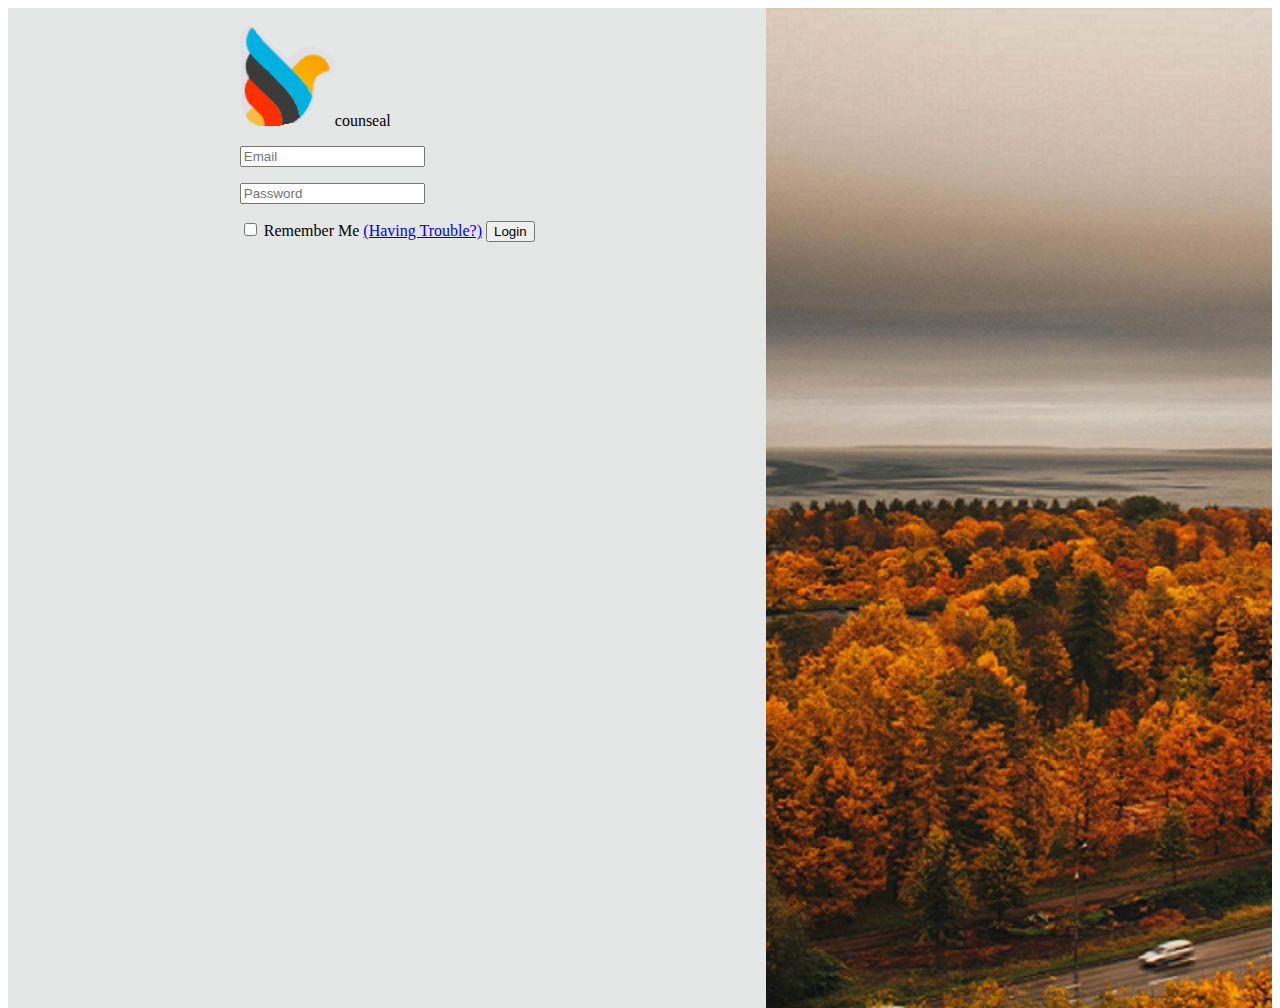
==== index.html @ 727748ab "Near Completion" ====
<!DOCTYPE html>
<html lang="en">
<head>
	<meta charset="UTF-8">
	<meta http-equiv="X-UA-Compatible" content="IE=edge">
	<meta name="viewport" content="width=device-width, initial-scale=1.0">
	<title>c2-login-page</title>
	<link rel="stylesheet" href="style.css">
</head>
<body>
	<div id="Parent"></div>

	<div id="Left">
		<form action="#">
		<p>
			<img src="./c2-logo.png">counseal</p>
		<p>	
			<input type="email" placeholder="Email"></p>
			<p>
			<input type="password" placeholder="Password"></p>
		<p>
		<input type="checkbox" name="remember me" id="Remember Me">
		<label for="Remember Me">Remember Me</label>
		<a href="havingtrouble.html">(Having Trouble?)</a>
		<input type="submit" value="Login">
		</p>
		</form>
	</div>
	
	<div id="Right"></div>

</body>
</html>
---- style.css ----
#Parent {
  height: auto;
  color: transparent;
}
    
#Left {
  float: left;
  background-color: rgb(229, 230, 230);
  display: flex;
  justify-content: center;
  width: 60%;
  height: 1000px;
}
   
#Right {
  width: 40%;
  height: 1000px;
  float: right;
  background-repeat: no-repeat;
  background-image:
    url(./c2-bg.png) 
    }
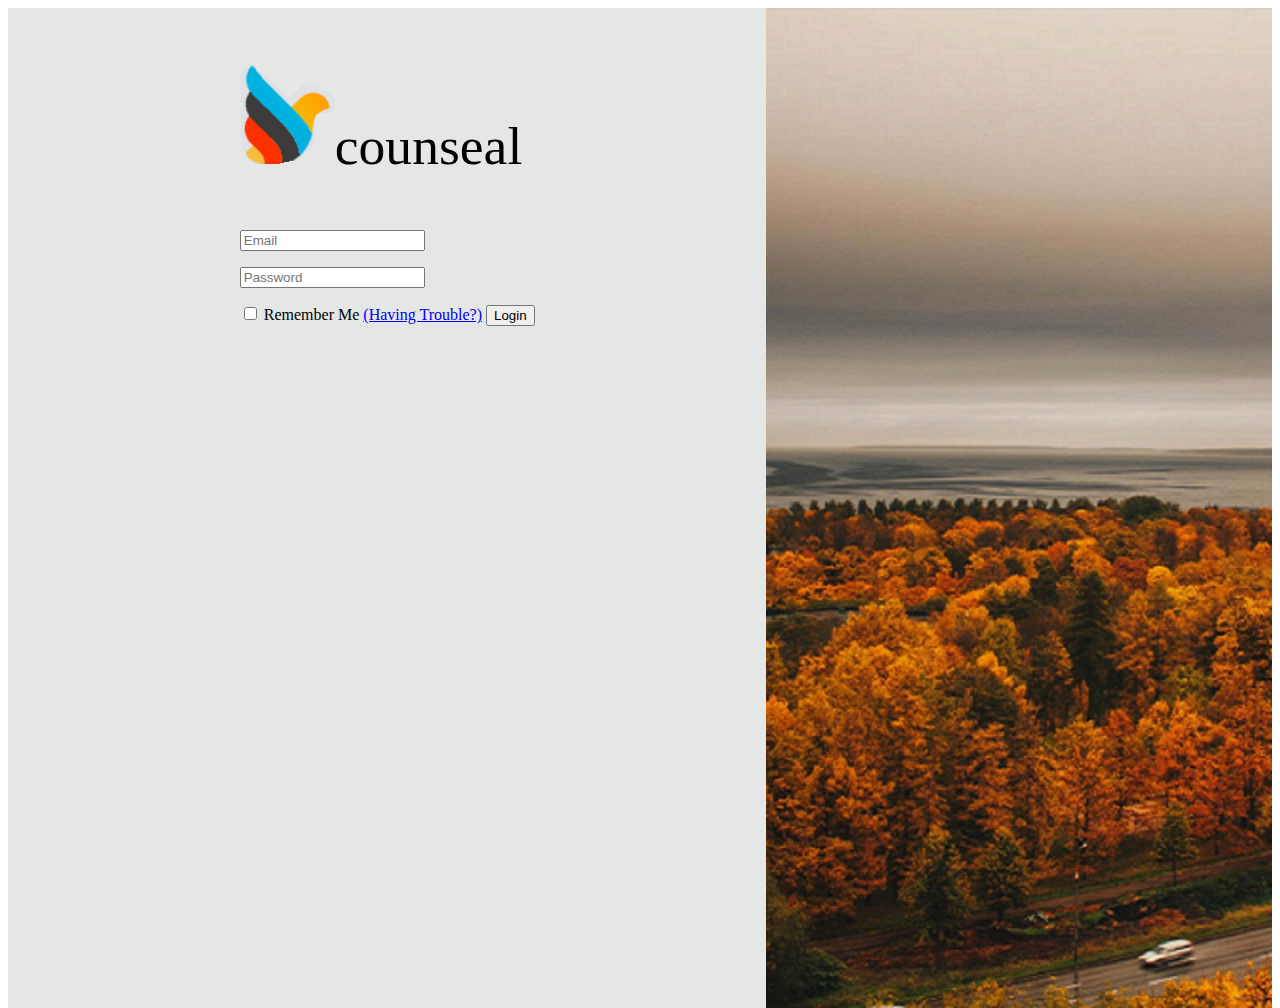
==== commit 34461c63: "almost" ====
--- a/index.html
+++ b/index.html
@@ -12,7 +12,7 @@
 
 	<div id="Left">
 		<form action="#">
-		<p>
+		<p id="c2">
 			<img src="./c2-logo.png">counseal</p>
 		<p>	
 			<input type="email" placeholder="Email"></p>
--- a/style.css
+++ b/style.css
@@ -11,6 +11,10 @@
   width: 60%;
   height: 1000px;
 }
+
+#c2 {
+  font-size: 335%;
+}
    
 #Right {
   width: 40%;
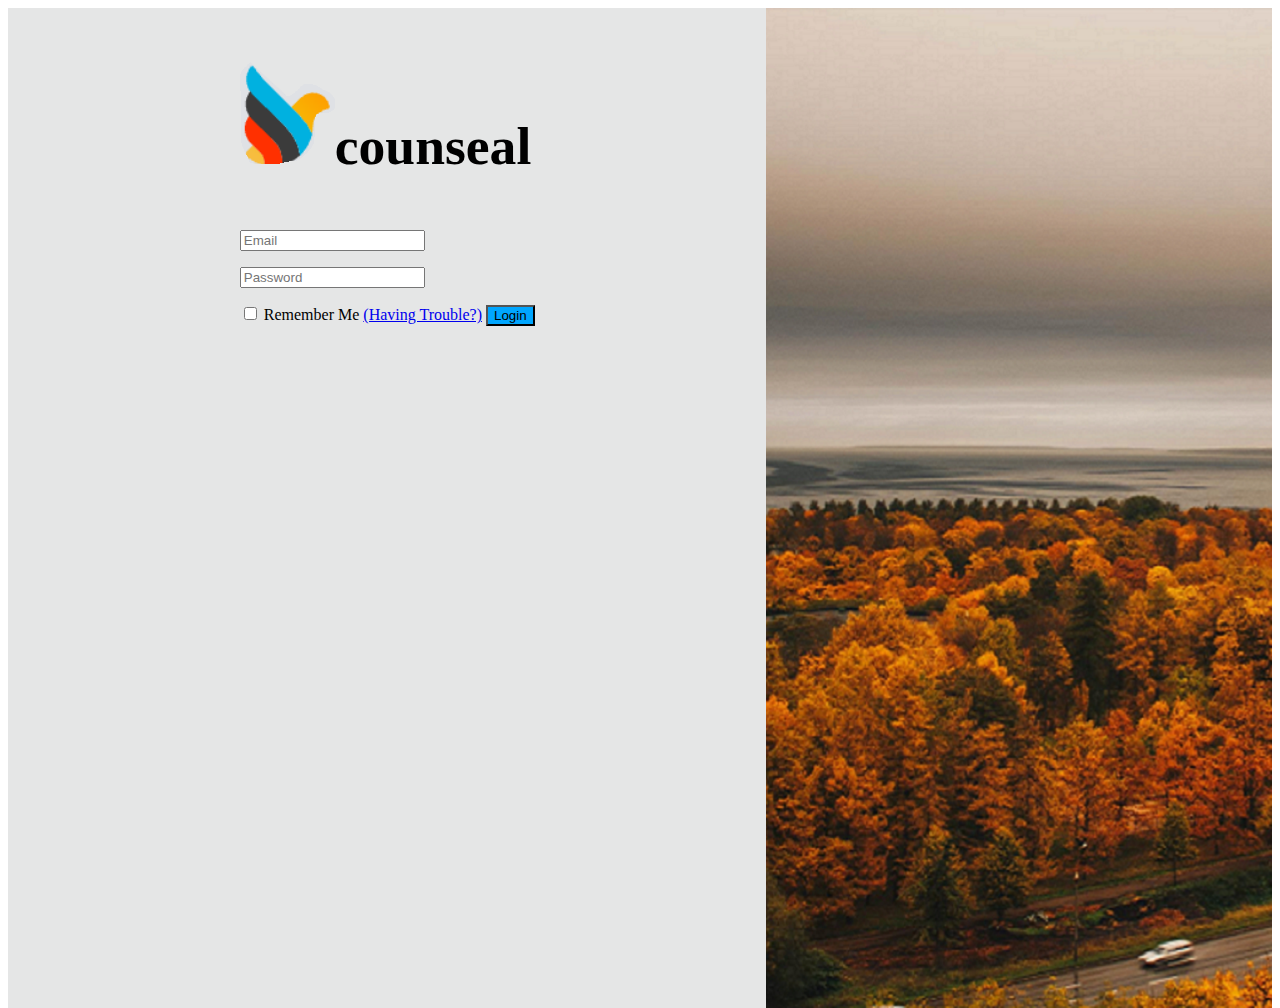
==== commit e062c3c8: "counseal & login" ====
--- a/index.html
+++ b/index.html
@@ -13,16 +13,16 @@
 	<div id="Left">
 		<form action="#">
 		<p id="c2">
-			<img src="./c2-logo.png">counseal</p>
+			<img src="./c2-logo.png"><strong>counseal</strong></p>
 		<p>	
-			<input type="email" placeholder="Email"></p>
+			<input type="email" id="text" placeholder="Email"></p>
 			<p>
-			<input type="password" placeholder="Password"></p>
+			<input type="password" id="text" placeholder="Password"></p>
 		<p>
 		<input type="checkbox" name="remember me" id="Remember Me">
 		<label for="Remember Me">Remember Me</label>
 		<a href="havingtrouble.html">(Having Trouble?)</a>
-		<input type="submit" value="Login">
+		<input type="submit" id="Login" value="Login">
 		</p>
 		</form>
 	</div>
--- a/style.css
+++ b/style.css
@@ -15,6 +15,10 @@
 #c2 {
   font-size: 335%;
 }
+
+#Login {
+  background-color: rgb(0, 166, 255);
+}
    
 #Right {
   width: 40%;
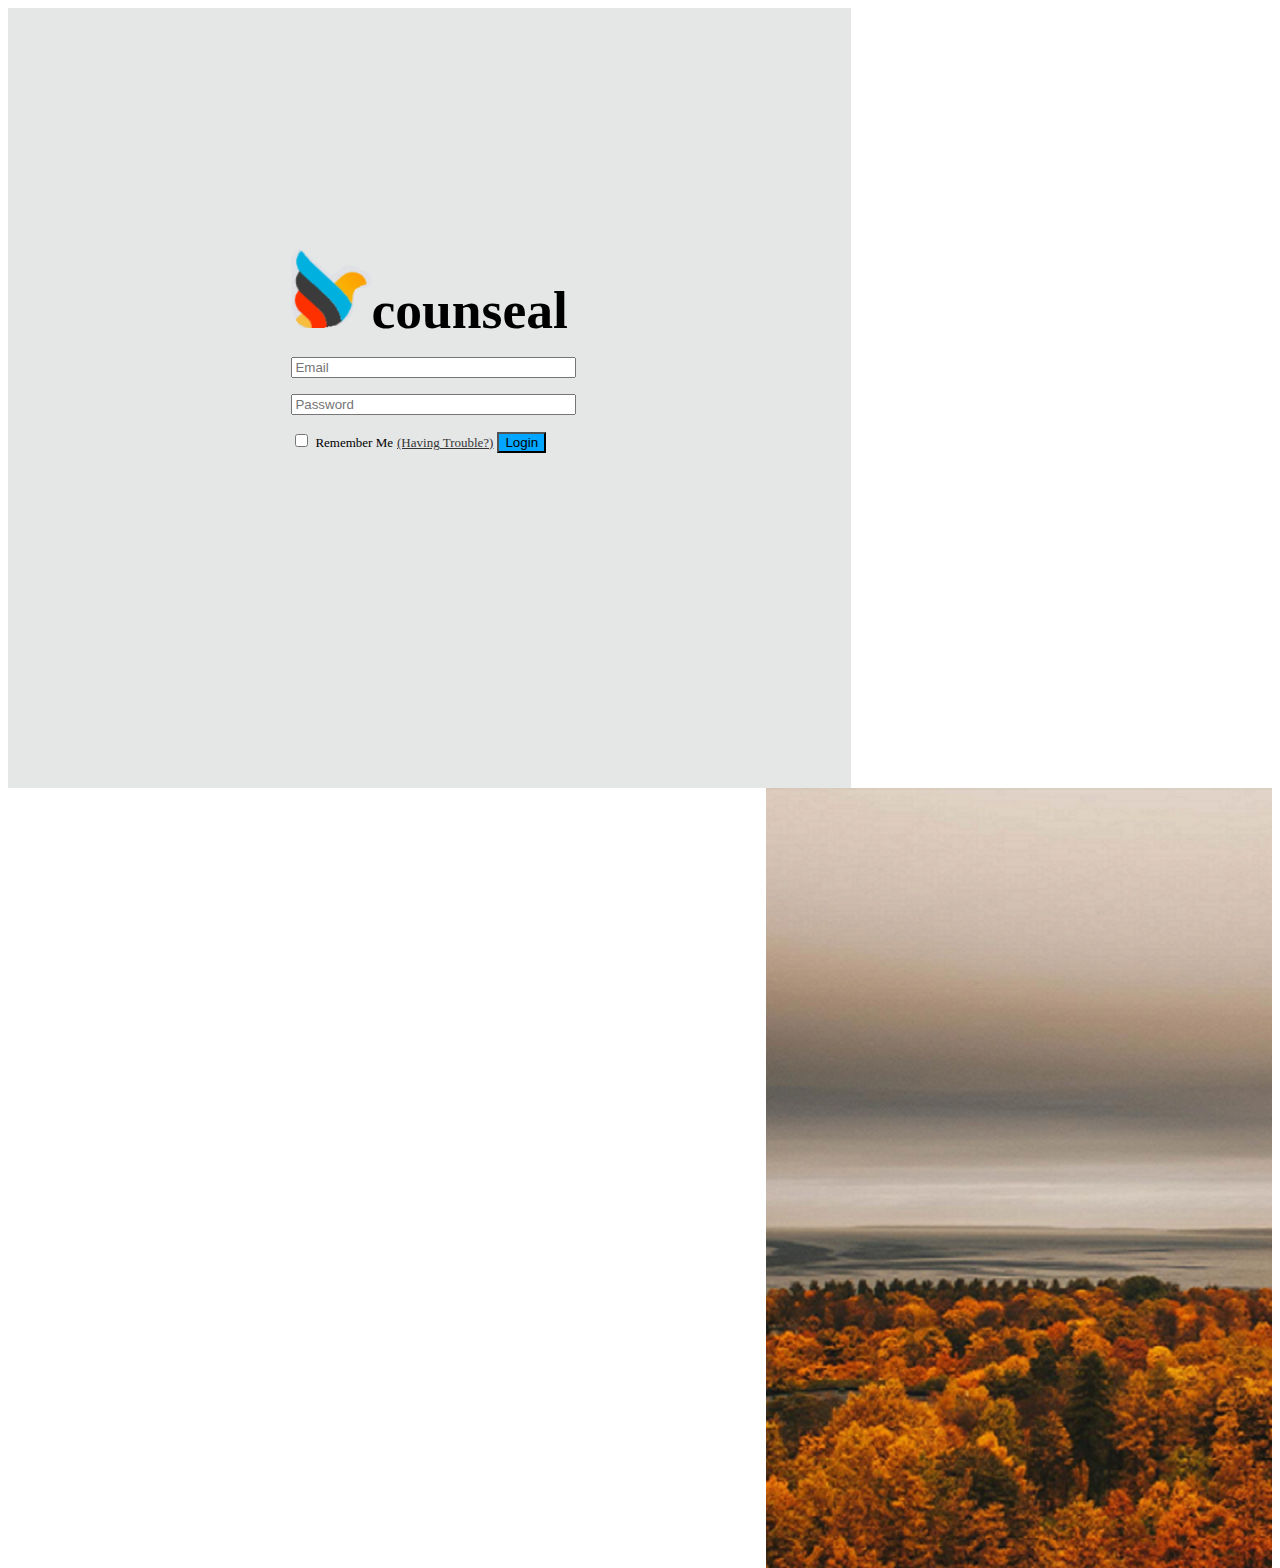
==== commit 2899f9a1: "CSS alignments" ====
--- a/index.html
+++ b/index.html
@@ -20,8 +20,8 @@
 			<input type="password" id="text" placeholder="Password"></p>
 		<p>
 		<input type="checkbox" name="remember me" id="Remember Me">
-		<label for="Remember Me">Remember Me</label>
-		<a href="havingtrouble.html">(Having Trouble?)</a>
+		<label for="Remember Me" id="RememberMe">Remember Me</label>
+		<a href="havingtrouble.html" id="a">(Having Trouble?)</a> 
 		<input type="submit" id="Login" value="Login">
 		</p>
 		</form>
--- a/style.css
+++ b/style.css
@@ -5,27 +5,48 @@
     
 #Left {
   float: left;
+  padding: 240px 270px;
   background-color: rgb(229, 230, 230);
   display: flex;
   justify-content: center;
-  width: 60%;
-  height: 1000px;
+  width: 24%;
+  height: 300px;
+  padding: 0 auto;
+}
+
+
+#Left img {
+  width: 80px;
+  height: 80px;
+}
+
+#text {
+  width: 100%;
+}
+
+#RememberMe {
+  font-size: small;
+}
+
+#a {
+  font-size: small;
+  color: rgb(53, 53, 53);
 }
 
 #c2 {
   font-size: 335%;
+  margin: 0%;
 }
 
 #Login {
   background-color: rgb(0, 166, 255);
 }
-   
+
 #Right {
   width: 40%;
-  height: 1000px;
+  height: 780px;
   float: right;
   background-repeat: no-repeat;
   background-image:
     url(./c2-bg.png) 
-    }
-    +}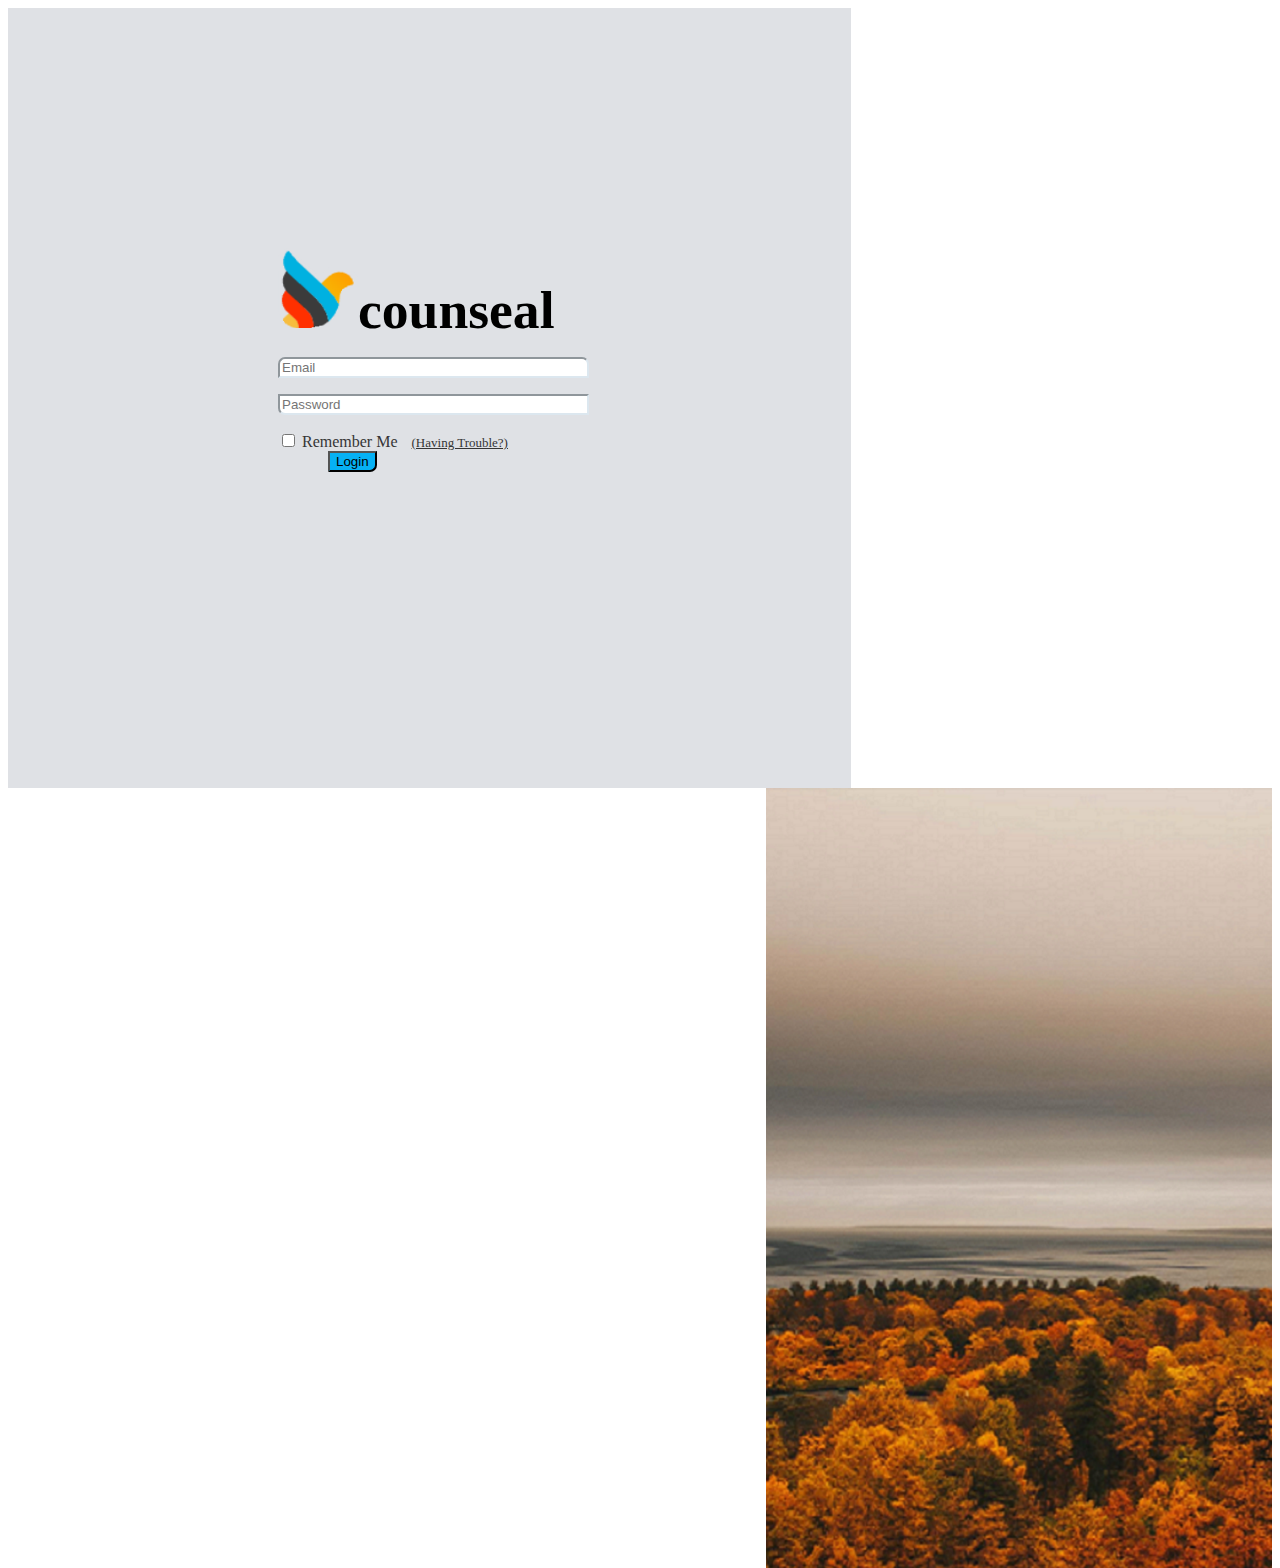
==== commit 0fec25ef: "Div Padding adjusting & rounding" ====
--- a/index.html
+++ b/index.html
@@ -17,7 +17,7 @@
 		<p>	
 			<input type="email" id="text" placeholder="Email"></p>
 			<p>
-			<input type="password" id="text" placeholder="Password"></p>
+			<input type="password" id="text2" placeholder="Password"></p>
 		<p>
 		<input type="checkbox" name="remember me" id="Remember Me">
 		<label for="Remember Me" id="RememberMe">Remember Me</label>
--- a/style.css
+++ b/style.css
@@ -6,7 +6,7 @@
 #Left {
   float: left;
   padding: 240px 270px;
-  background-color: rgb(229, 230, 230);
+  background-color: #DFE1E5;
   display: flex;
   justify-content: center;
   width: 24%;
@@ -22,15 +22,26 @@
 
 #text {
   width: 100%;
+  border-top-left-radius: 7px;
+  border-top-right-radius: 7px;
+  border-color: #DCE7EF;
+}
+
+#text2 {
+  width: 100%;
+  border-bottom-left-radius: 7px;
+  border-color: #DCE7EF;
 }
 
 #RememberMe {
-  font-size: small;
+  font-size:medium;
+  color: rgb(53, 53, 53);
 }
 
 #a {
   font-size: small;
   color: rgb(53, 53, 53);
+  margin-left: 10px;
 }
 
 #c2 {
@@ -39,7 +50,9 @@
 }
 
 #Login {
-  background-color: rgb(0, 166, 255);
+  background-color: rgb(6, 177, 244);
+  border-bottom-right-radius: 7px;
+  margin-left: 50px;
 }
 
 #Right {
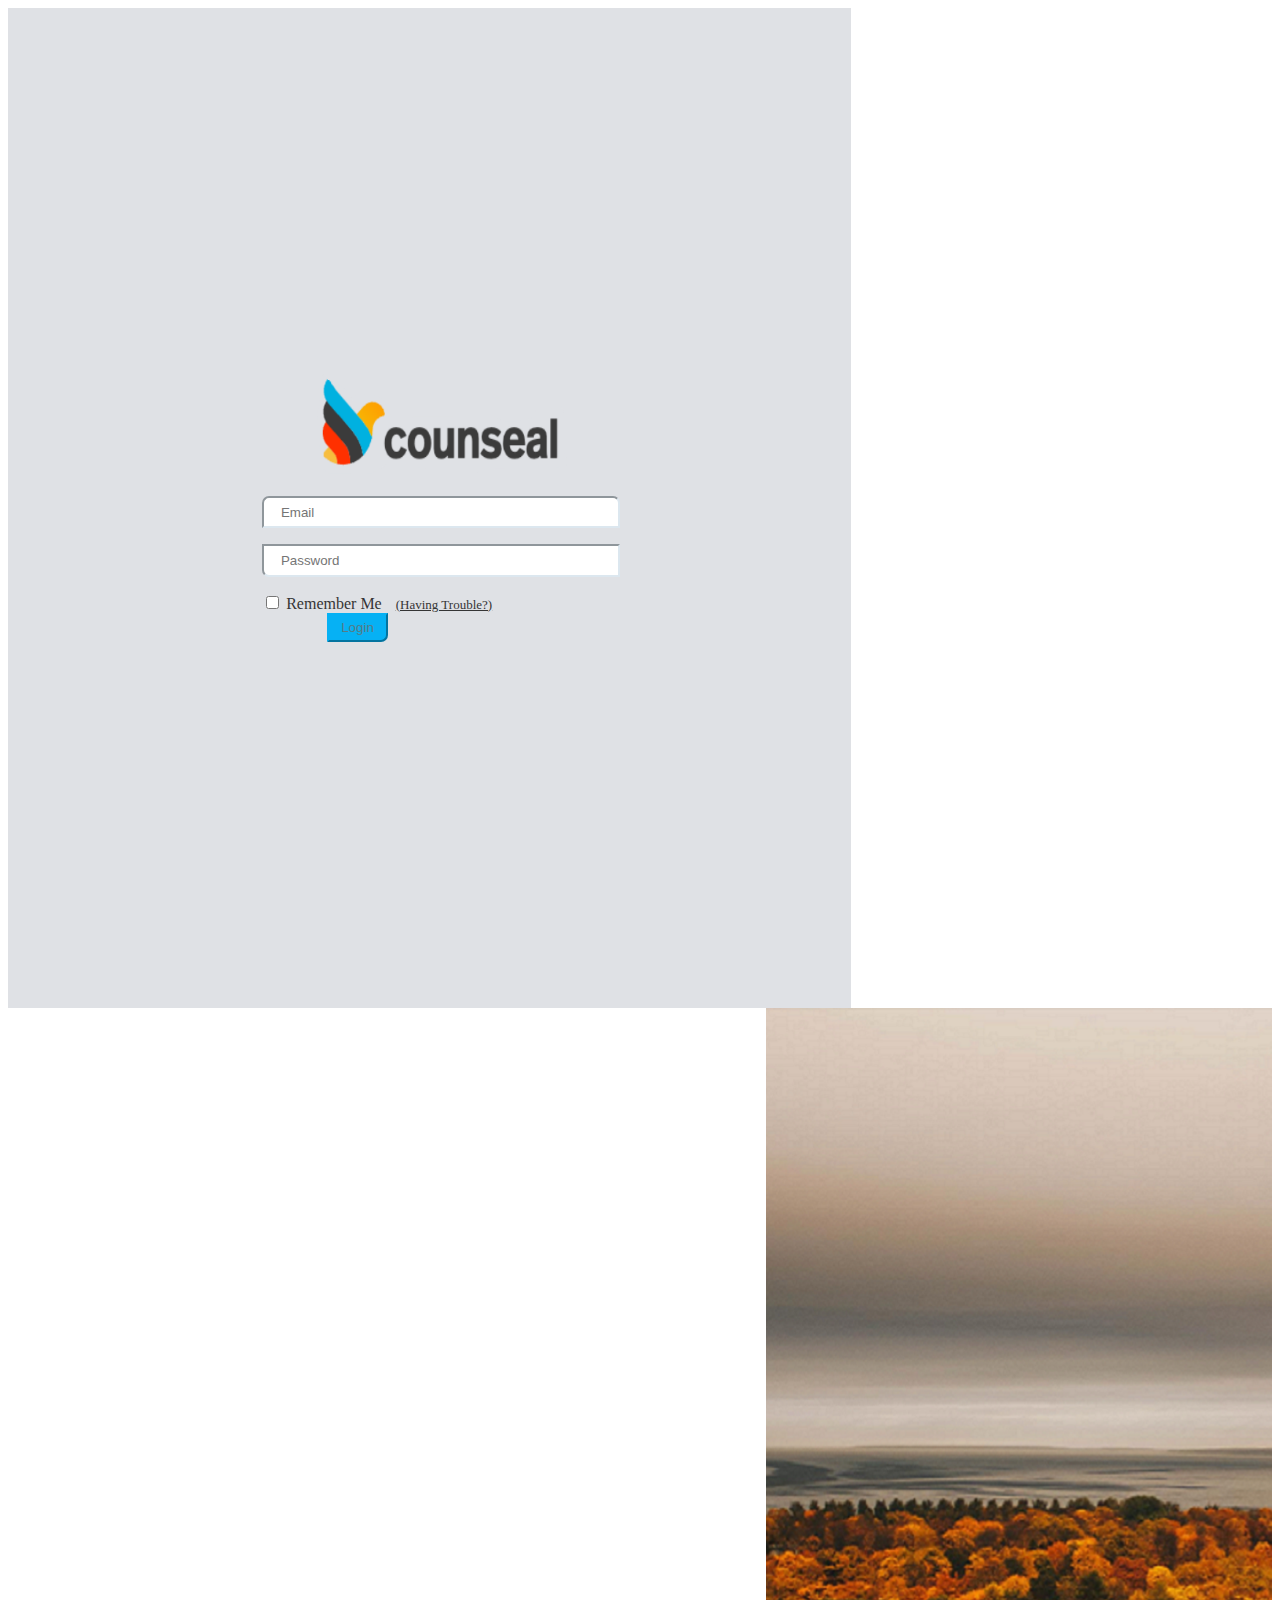
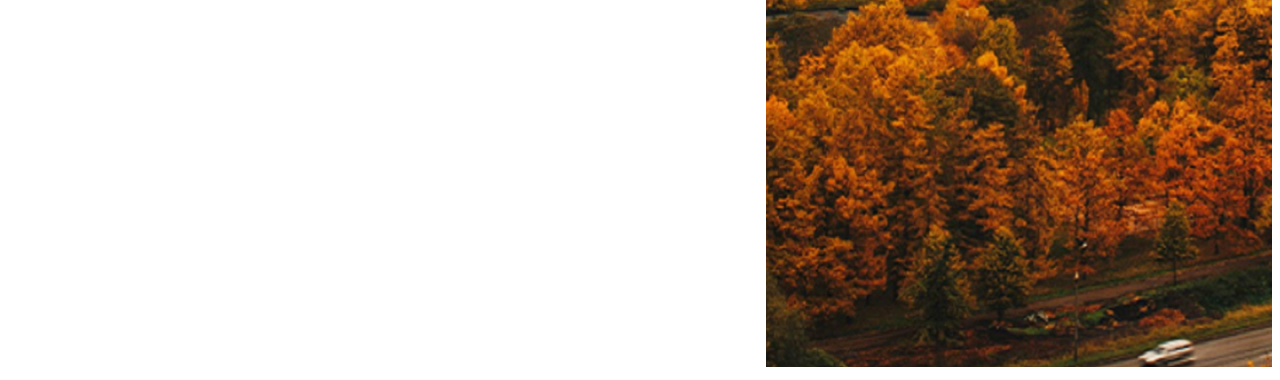
==== commit 6b5660b6: "Myriad of changes" ====
--- a/index.html
+++ b/index.html
@@ -12,12 +12,12 @@
 
 	<div id="Left">
 		<form action="#">
-		<p id="c2">
-			<img src="./c2-logo.png"><strong>counseal</strong></p>
+		<p>
+			<img src="./c2-logo.png"></p>
 		<p>	
-			<input type="email" id="text" placeholder="Email"></p>
+			<input type="email" id="email" placeholder="Email"></p>
 			<p>
-			<input type="password" id="text2" placeholder="Password"></p>
+			<input type="password" id="password" placeholder="Password"></p>
 		<p>
 		<input type="checkbox" name="remember me" id="Remember Me">
 		<label for="Remember Me" id="RememberMe">Remember Me</label>
--- a/style.css
+++ b/style.css
@@ -5,7 +5,7 @@
     
 #Left {
   float: left;
-  padding: 240px 270px;
+  padding: 350px 270px;
   background-color: #DFE1E5;
   display: flex;
   justify-content: center;
@@ -16,19 +16,28 @@
 
 
 #Left img {
-  width: 80px;
-  height: 80px;
+  width: 250px;
+  height: 100px;
+  margin-left: 55px;
+  margin-right: 30px;
+  margin-bottom: 2px;
 }
 
-#text {
+input#email {
   width: 100%;
+  padding-top: 2%;
+  padding-bottom: 2%;
+  padding-left: 5%;
   border-top-left-radius: 7px;
   border-top-right-radius: 7px;
   border-color: #DCE7EF;
 }
 
-#text2 {
+input#password {
   width: 100%;
+  padding-top: 2%;
+  padding-bottom: 2%;
+  padding-left: 5%;
   border-bottom-left-radius: 7px;
   border-color: #DCE7EF;
 }
@@ -44,21 +53,21 @@
   margin-left: 10px;
 }
 
-#c2 {
-  font-size: 335%;
-  margin: 0%;
-}
-
 #Login {
   background-color: rgb(6, 177, 244);
+  border-color: rgb(6, 177, 244);
   border-bottom-right-radius: 7px;
-  margin-left: 50px;
+  color: #577B85;
+  padding: 5px 12px;
+  margin-left: 65px;
 }
 
 #Right {
   width: 40%;
-  height: 780px;
+  height: 580px;
   float: right;
+  padding-bottom: 30%;
+  margin-bottom: 1%;
   background-repeat: no-repeat;
   background-image:
     url(./c2-bg.png) 
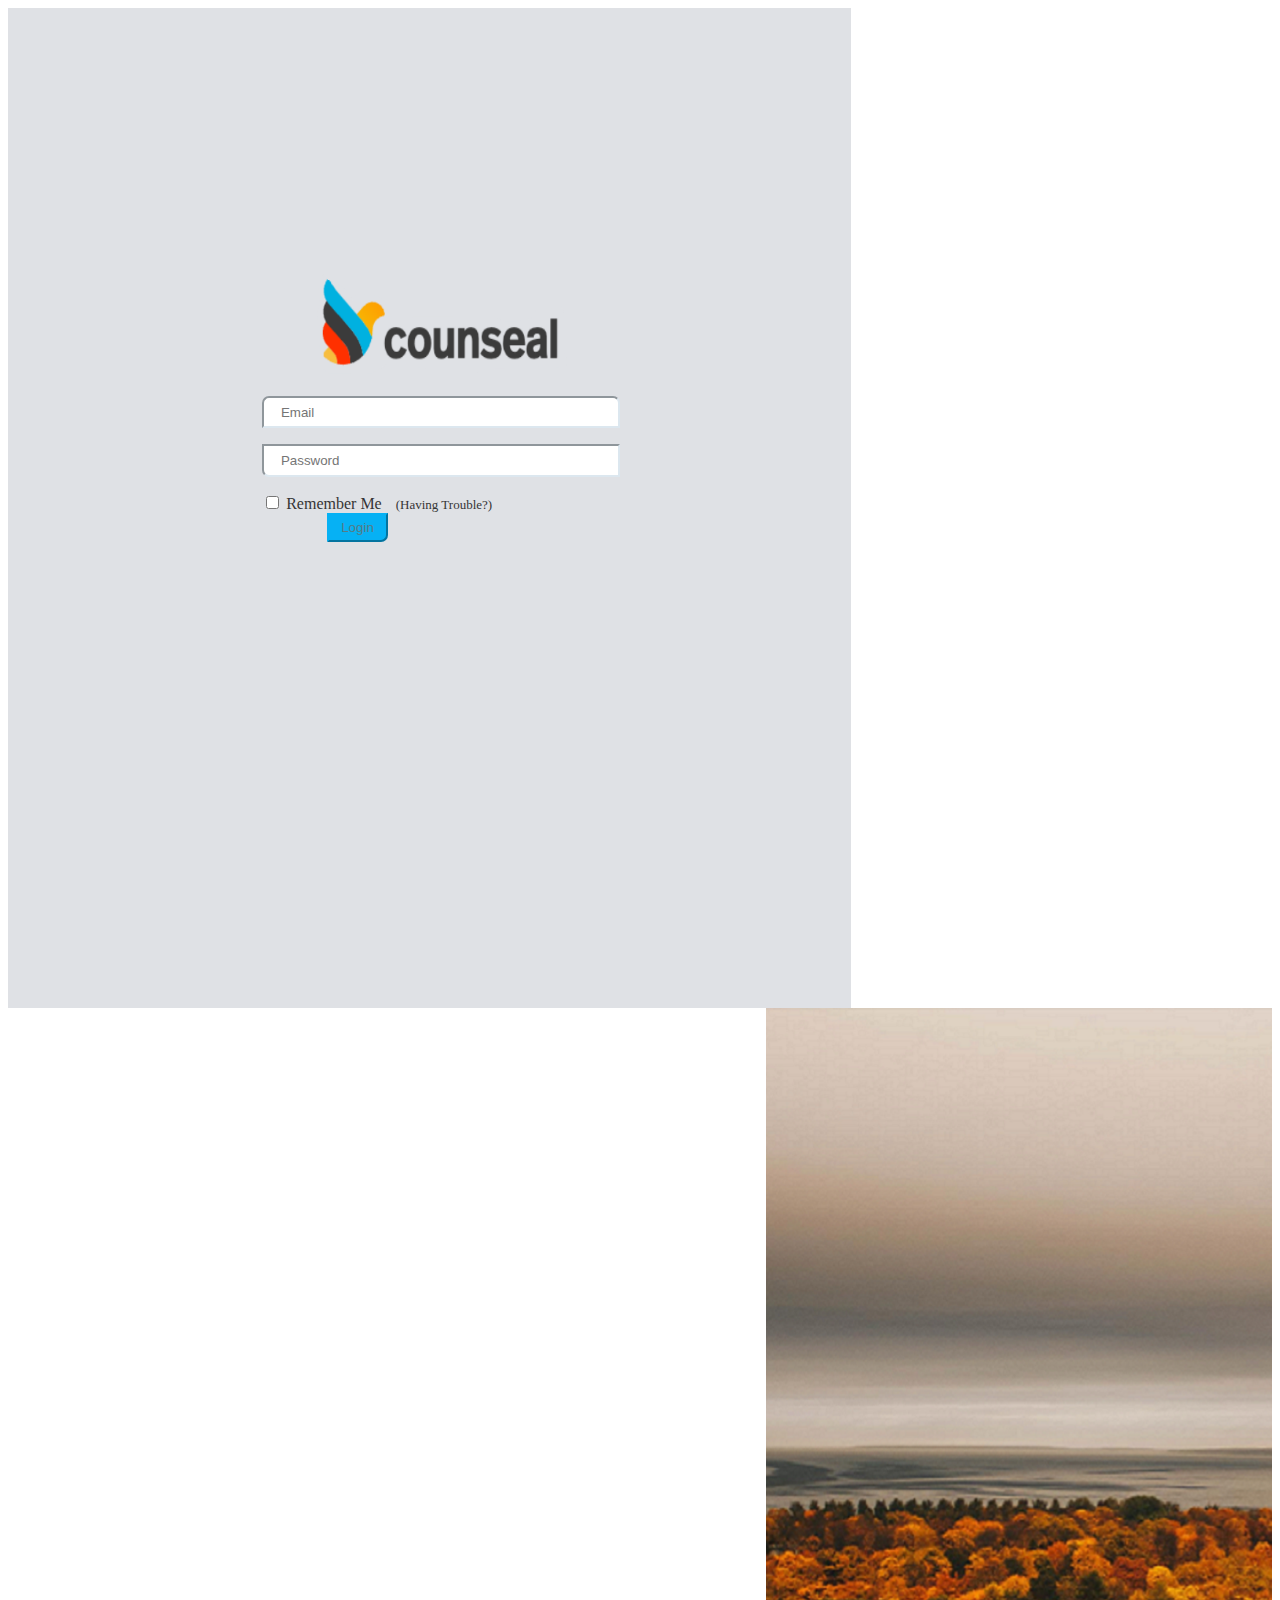
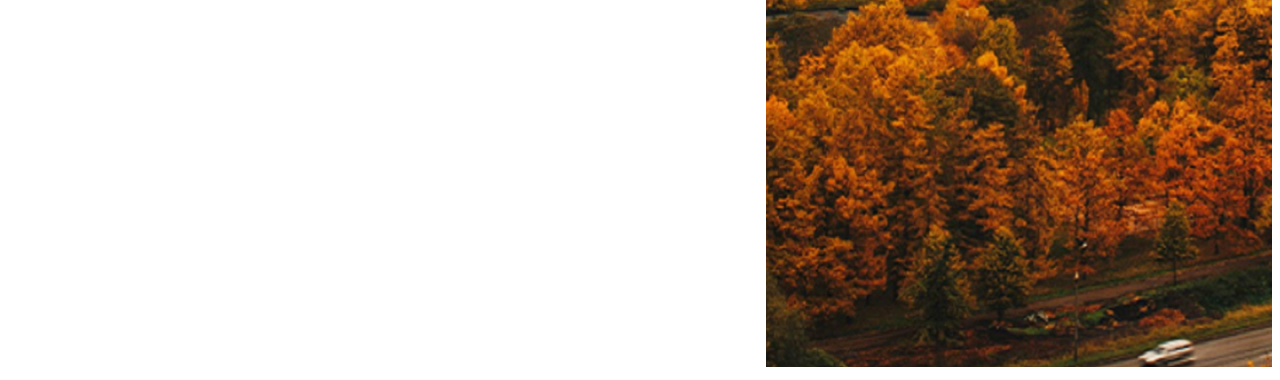
==== commit ebcd758f: "JS & changes" ====
--- a/index.html
+++ b/index.html
@@ -5,29 +5,38 @@
 	<meta http-equiv="X-UA-Compatible" content="IE=edge">
 	<meta name="viewport" content="width=device-width, initial-scale=1.0">
 	<title>c2-login-page</title>
-	<link rel="stylesheet" href="style.css">
+	<link  href="style.css"rel="stylesheet">
 </head>
 <body>
 	<div id="Parent"></div>
 
+	
+
 	<div id="Left">
-		<form action="#">
-		<p>
-			<img src="./c2-logo.png"></p>
-		<p>	
-			<input type="email" id="email" placeholder="Email"></p>
+		<form action="#" id="form-section">
 			<p>
-			<input type="password" id="password" placeholder="Password"></p>
-		<p>
-		<input type="checkbox" name="remember me" id="Remember Me">
-		<label for="Remember Me" id="RememberMe">Remember Me</label>
-		<a href="havingtrouble.html" id="a">(Having Trouble?)</a> 
-		<input type="submit" id="Login" value="Login">
-		</p>
-		</form>
+				<img src="./c2-logo.png"></p>
+		
+			<p id="hidden">
+				Incorrect username or password.
+				<input id="btn" type="button" value="X">
+			</p>
+		
+			<p>	
+				<input type="email" id="email" placeholder="Email" value=""></p>
+			<p>
+				<input type="password" id="password" placeholder="Password" value=""></p>
+			<p id="p5">
+				<input type="checkbox" name="remember me" id="Remember Me">
+				<label for="Remember Me" id="RememberMe">Remember Me</label>
+				<a href="havingtrouble.html" id="a">(Having Trouble?)</a> 
+				<input type="submit" id="Login" value="Login">
+			</p>
+		</form>	
 	</div>
 	
 	<div id="Right"></div>
 
+	<script src="script.js"></script>
 </body>
 </html>--- a/style.css
+++ b/style.css
@@ -5,13 +5,30 @@
     
 #Left {
   float: left;
-  padding: 350px 270px;
+  padding: 250px 270px;
   background-color: #DFE1E5;
   display: flex;
   justify-content: center;
   width: 24%;
-  height: 300px;
+  height: 500px;
   padding: 0 auto;
+}
+
+#hidden {
+  width: 97%;
+  padding: 3% 5%;
+  background-color: #ffc6b6;
+  border-color: #935543;
+  border-radius: 3%;
+  display: none;
+}
+
+#btn {
+  margin-left: 25%;
+  color: #B24A4E;
+  background-color: #ffc6b6;
+  border-color: #ffc6b6;
+  outline: none;
 }
 
 
@@ -51,6 +68,7 @@
   font-size: small;
   color: rgb(53, 53, 53);
   margin-left: 10px;
+  text-decoration: none;
 }
 
 #Login {
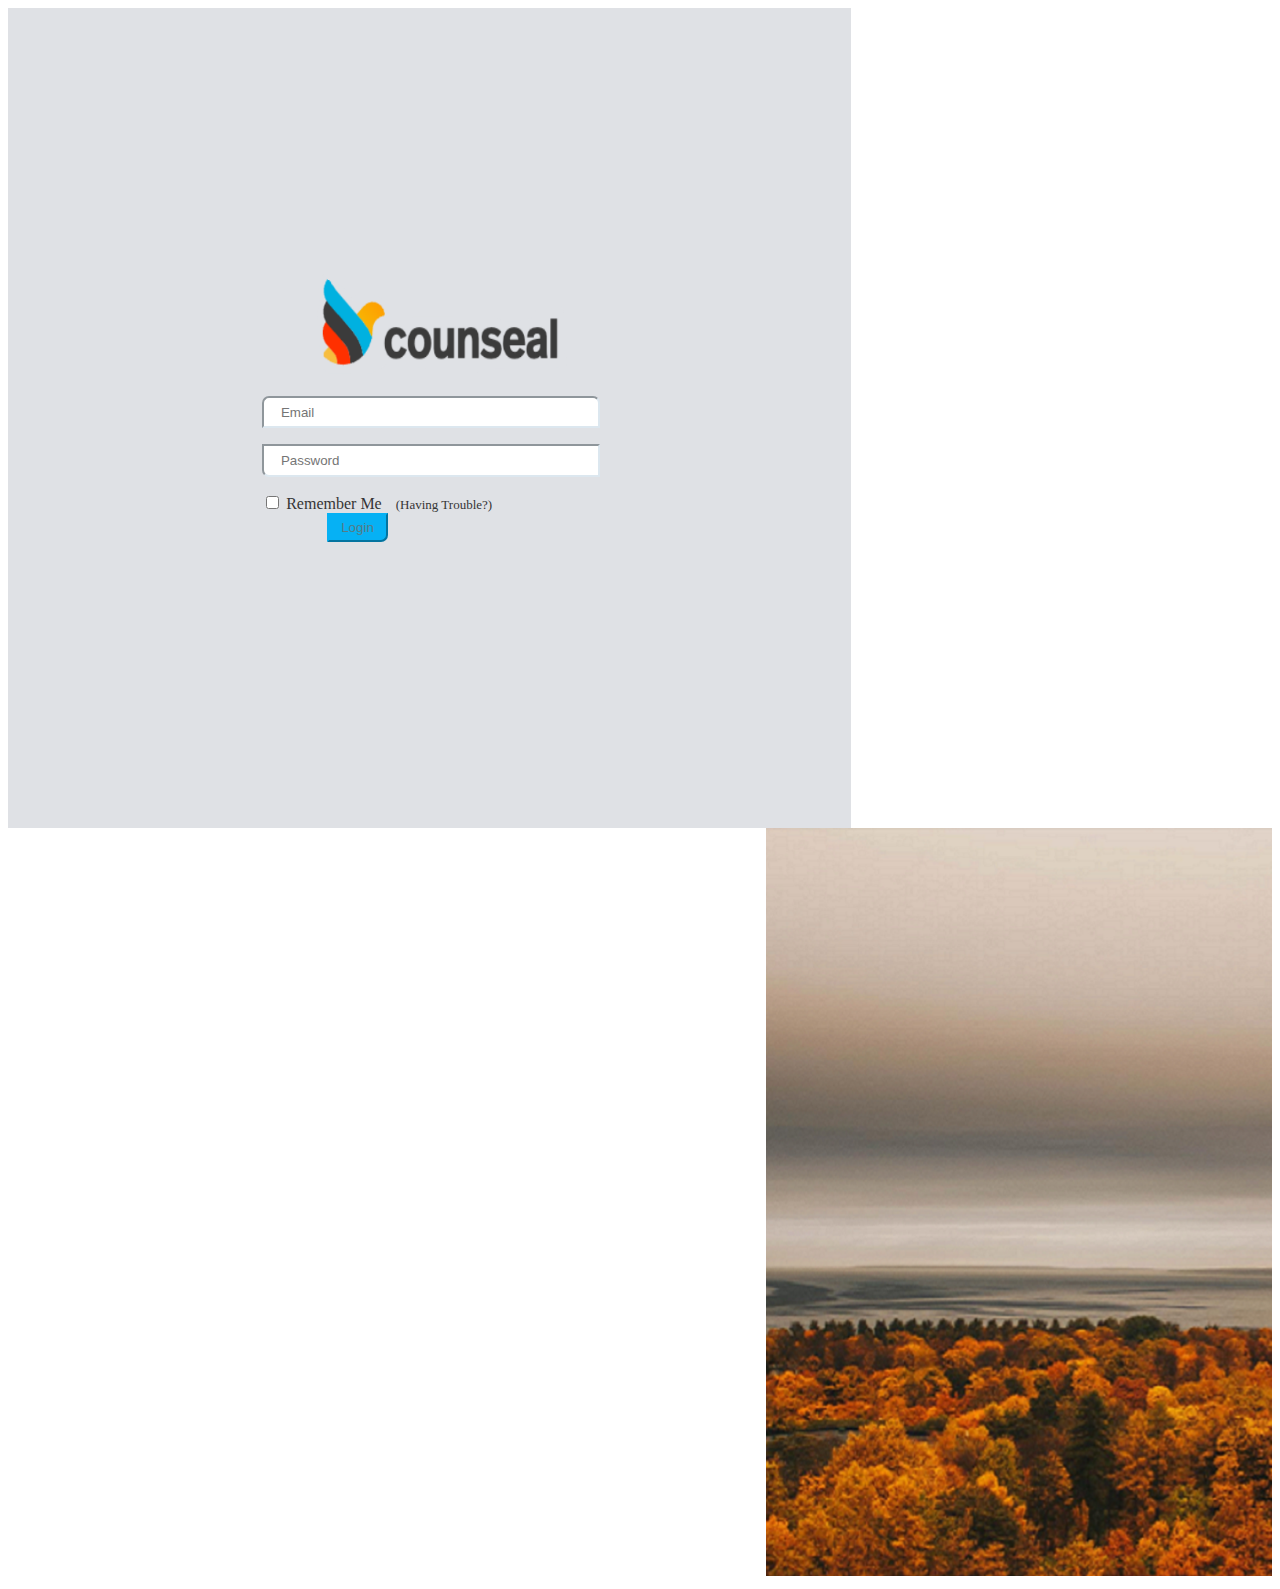
==== commit 269dcb40: "added hidden msg" ====
--- a/index.html
+++ b/index.html
@@ -1,42 +1,55 @@
 <!DOCTYPE html>
 <html lang="en">
+
 <head>
 	<meta charset="UTF-8">
 	<meta http-equiv="X-UA-Compatible" content="IE=edge">
 	<meta name="viewport" content="width=device-width, initial-scale=1.0">
 	<title>c2-login-page</title>
-	<link  href="style.css"rel="stylesheet">
+	<link href="style.css" rel="stylesheet">
 </head>
+
 <body>
-	<div id="Parent"></div>
+	<div id="parent"></div>
 
-	
-
-	<div id="Left">
+	<div id="left">
 		<form action="#" id="form-section">
 			<p>
-				<img src="./c2-logo.png"></p>
-		
-			<p id="hidden">
-				Incorrect username or password.
-				<input id="btn" type="button" value="X">
+				<img src="./c2-logo.png">
 			</p>
 		
-			<p>	
-				<input type="email" id="email" placeholder="Email" value=""></p>
-			<p>
-				<input type="password" id="password" placeholder="Password" value=""></p>
-			<p id="p5">
-				<input type="checkbox" name="remember me" id="Remember Me">
-				<label for="Remember Me" id="RememberMe">Remember Me</label>
-				<a href="havingtrouble.html" id="a">(Having Trouble?)</a> 
-				<input type="submit" id="Login" value="Login">
-			</p>
-		</form>	
+			<div class="hide">
+				<p id="text-p">
+					Incorrect username or password.
+				</p>
+			</div>
+			
+			<div id="email-div">
+				<p>
+					<input type="email" id="email" placeholder="Email">
+				</p>
+			</div>
+
+			<div id="password-div">
+				<p>
+					<input type="password" id="password" placeholder="Password">
+				</p>
+			</div>
+			
+			<div>
+				<p>
+					<input type="checkbox" name="remember me">
+					<label for="Remember Me" id="remember-me">Remember Me</label>
+					<a href="havingtrouble.html" id="a">(Having Trouble?)</a>
+					<input type="submit" id="login" value="Login">
+				</p>
+			</div>
+		</form>
 	</div>
-	
-	<div id="Right"></div>
+
+	<div id="right"></div>
 
 	<script src="script.js"></script>
 </body>
+
 </html>--- a/style.css
+++ b/style.css
@@ -1,38 +1,29 @@
-#Parent {
-  height: auto;
-  color: transparent;
-}
-    
-#Left {
+#left {
   float: left;
   padding: 250px 270px;
   background-color: #DFE1E5;
   display: flex;
   justify-content: center;
   width: 24%;
-  height: 500px;
+  height: 320px;
   padding: 0 auto;
 }
 
-#hidden {
-  width: 97%;
-  padding: 3% 5%;
-  background-color: #ffc6b6;
-  border-color: #935543;
-  border-radius: 3%;
+.hide {
   display: none;
 }
 
-#btn {
-  margin-left: 25%;
-  color: #B24A4E;
+#text-p {
+  width: 89%;
+  padding: 2% 5%;
   background-color: #ffc6b6;
-  border-color: #ffc6b6;
-  outline: none;
+  border: .1rem solid #ffc6b6;
+  outline: #ffc6b6;
+  border-radius: 3%;
+  text-align: center;
 }
 
-
-#Left img {
+#left img {
   width: 250px;
   height: 100px;
   margin-left: 55px;
@@ -41,7 +32,7 @@
 }
 
 input#email {
-  width: 100%;
+  width: 94%;
   padding-top: 2%;
   padding-bottom: 2%;
   padding-left: 5%;
@@ -51,7 +42,7 @@
 }
 
 input#password {
-  width: 100%;
+  width: 94%;
   padding-top: 2%;
   padding-bottom: 2%;
   padding-left: 5%;
@@ -59,7 +50,7 @@
   border-color: #DCE7EF;
 }
 
-#RememberMe {
+#remember-me {
   font-size:medium;
   color: rgb(53, 53, 53);
 }
@@ -71,7 +62,7 @@
   text-decoration: none;
 }
 
-#Login {
+#login {
   background-color: rgb(6, 177, 244);
   border-color: rgb(6, 177, 244);
   border-bottom-right-radius: 7px;
@@ -80,9 +71,9 @@
   margin-left: 65px;
 }
 
-#Right {
+#right {
   width: 40%;
-  height: 580px;
+  height: 369px;
   float: right;
   padding-bottom: 30%;
   margin-bottom: 1%;
